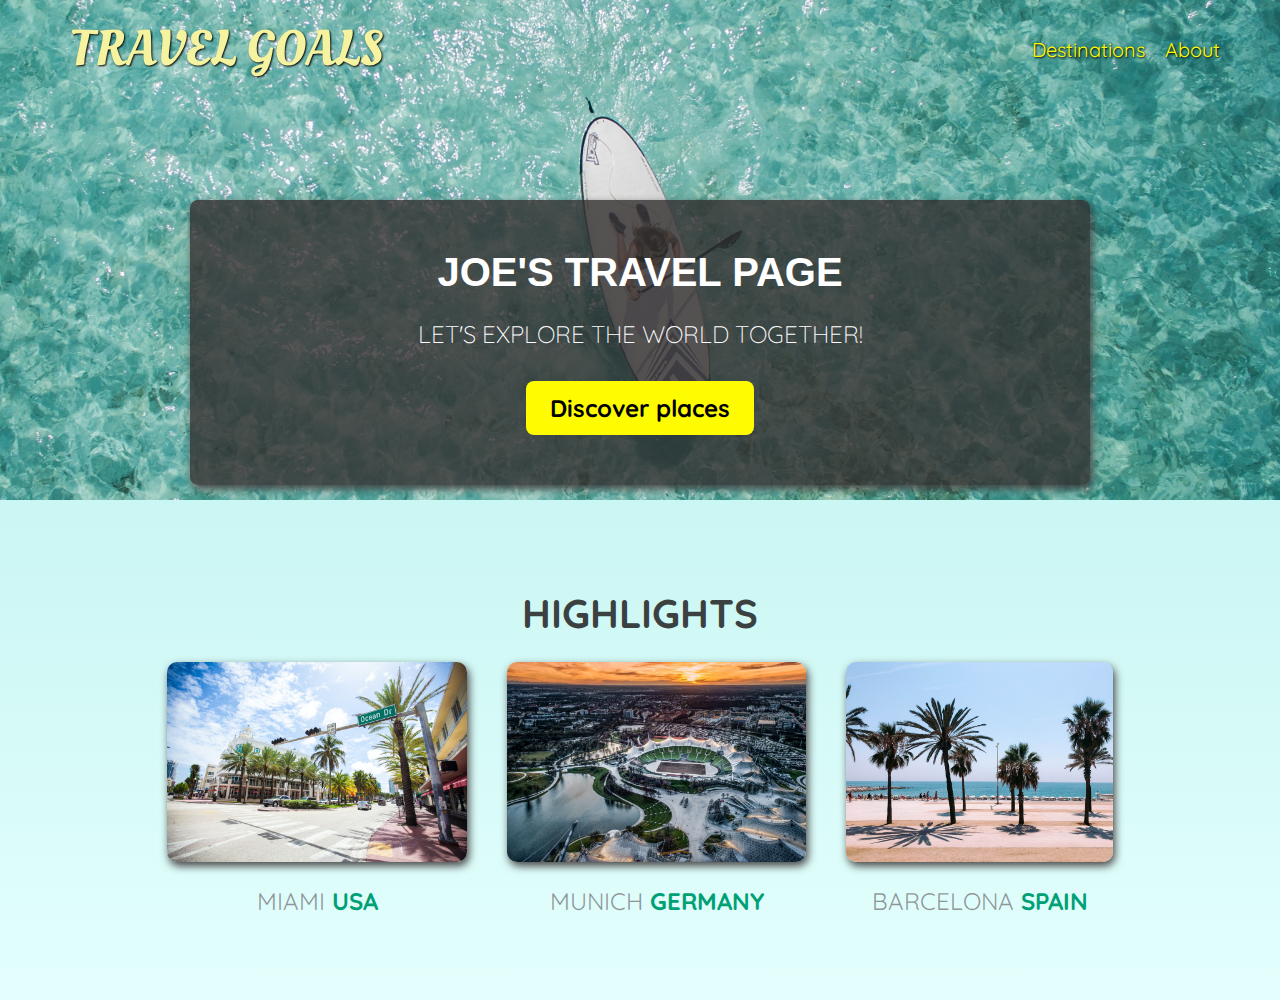
==== index.html @ 7a00a852 "init" ====
<!DOCTYPE html>
<html lang="en">
  <head>
    <meta charset="UTF-8" />
    <link rel="stylesheet" href="styles.css" />
    <link rel="stylesheet" href="shared.css" />
    <link
      href="https://fonts.googleapis.com/css2?family=Raleway:wght@700&family=Oleo+Script:wght@700&family=Quicksand:wght@300;500;700&display=swap"
      rel="stylesheet"
    />
    <title>Travel Goals</title>
  </head>
  <body>
    <header>
      <div id="page-logo">
        <a href="/index.html">Travel Goals</a>
      </div>
      <nav>
        <ul>
          <li><a href="/places.html">Destinations</a></li>
          <li><a href=" ">About</a></li>
        </ul>
      </nav>
    </header>
    <main>
      <section id="hero">
        <div id="hero-content">
          <h1>Joe's Travel Page</h1>
          <p>Let's explore the world together!</p>
          <a href="/index.html">Discover places</a>
        </div>
      </section>
      <section id="highlights">
        <h2>highlights</h2>
        <ul id="destinations">
          <li class="destinations">
            <img src="/images/places/miami.jpg" alt="miami" />
            <p>miami <strong>usa</strong></a>
          </li>
          <li class="destinations">
            <img src="/images/places/munich.jpg" alt="munich" />
            <p>munich <strong>germany</strong></a>
          </li>
          <li class="destinations">
            <img src="/images/places/barcelona.jpg" alt="barcelona" />
            <p>barcelona <strong>spain</strong></a>
          </li>
        </ul>
      </section>
    </main>
    <footer></footer>
  </body>
</html>
---- styles.css ----
#hero {
  height: 500px;
  background-image: url("/images/places/ocean.jpg");
  background-position: center;
  background-size: cover; /*size adj fit on the box*/
}

#hero-content {
  width: 900px;
  background-color: rgba(51, 47, 47, 0.8);
  box-shadow: 2px 4px 8px rgb(68, 67, 67);
  border-radius: 8px;
  text-align: center;
  padding: 50px 0;
  margin: 0 auto;
  position: relative;
  top: 200px;
}

#hero-content h1 {
  font-size: 40px;
  color: white;
  font-family: "Railway", sans-serif;
  text-transform: uppercase;
  margin: 0;
}

#hero-content p {
  color: white;
  text-transform: uppercase;
  font-size: 24px;
  font-weight: 300;
  /* margin-bottom: 32px; */
  margin-bottom: 0;
}

#hero-content a {
  text-decoration: none;
  background-color: rgb(255, 251, 0);
  padding: 12px 24px;
  color: black;
  font-size: 24px;
  font-weight: bold;
  border-radius: 8px;
  margin-top: 32px;
  display: inline-block;
  /* box-shadow: 2px 2px 5px rgb(195, 177, 45);
  border: 2px rgb(214, 40, 138) dashed; */
}

#hero-content a:hover {
  background-color: rgb(250, 230, 0);
}

#highlights {
  padding: 24px; /* remove space between hero and highlights */
  background: linear-gradient(0deg, rgb(227, 255, 253), rgb(202, 246, 243));
}
#highlights h2 {
  text-transform: uppercase;
  text-align: center;
  font-size: 40px;
  color: rgb(59, 65, 64);
  margin: 24px auto;
  padding-top: 40px;
}

#destinations {
  display: flex; /*align images on same line*/
  margin-top: 0px;
  margin-bottom: 40px;
  width: 100%;
  justify-content: center; /*align images to the center of the line*/
}
.destinations p {
  text-transform: uppercase;
  text-align: center;
  font-size: 24px;
  color: rgba(122, 122, 127, 0.781);
  margin: 20px;
}
.destinations strong {
  color: rgb(0, 160, 117);
}
.destinations {
  margin: 0 20px;
}
.destinations img {
  width: 100%;
  height: 200px;
  box-shadow: 2px 4px 8px rgb(68, 67, 67);
  border-radius: 10px;
  object-fit: cover; /*otherwise image cropped*/
}
---- shared.css ----
body {
  font-family: "Quicksand", sans-serif;
  margin: 0;
}
header {
  display: flex;
  align-items: center;
  justify-content: space-between;
  padding: 15px 60px;
  position: absolute;
  box-sizing: border-box;
  width: 100%;
}

ul {
  list-style: none;
  margin: 0;
  padding: 0;
}
header ul {
  display: flex;
}
header li {
  margin-left: 20px;
}
header a {
  color: rgb(255, 251, 0);
  text-decoration: none;
  font-size: 20px;
  text-shadow: 1px 1px 2px rgba(0, 0, 0, 2);
  border-radius: 6px;
  /* padding: 5px 10px; */
}
header a:hover {
  color: rgb(77, 77, 77);
  background-color: rgb(255, 251, 0);
}
#page-logo a {
  padding: 10px;
  font-family: "Oleo Script", sans-serif;
  color: rgb(245, 243, 160);
  font-size: 50px;
  text-decoration: none;
  text-transform: uppercase;
  text-shadow: 1px 1px 2px rgb(0, 0, 0);
}
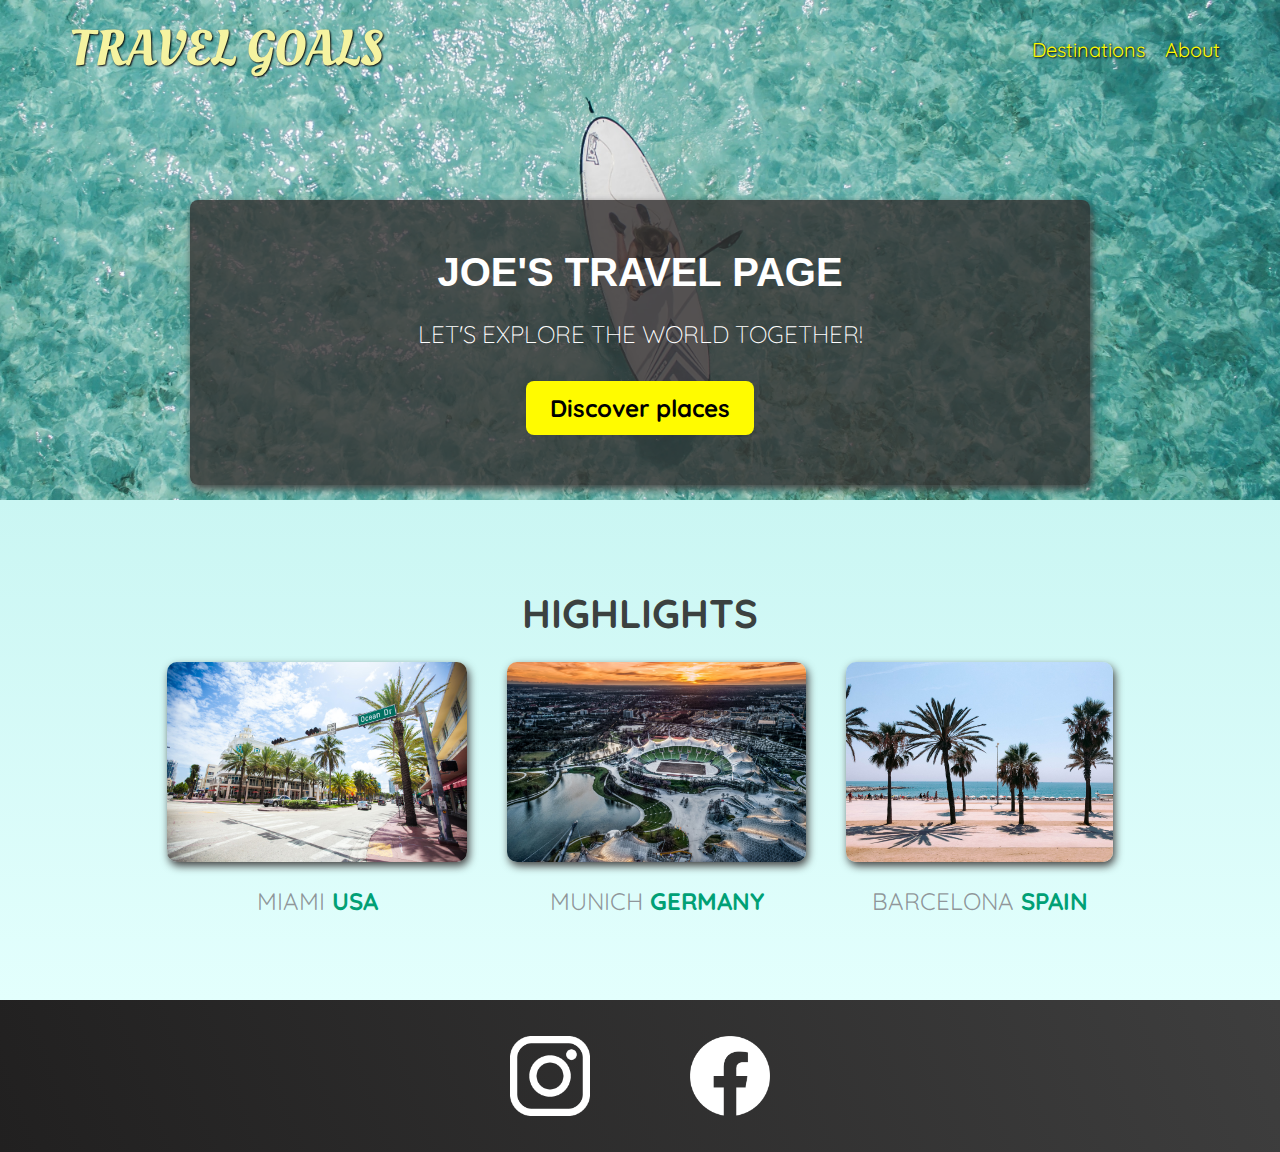
==== commit 0441a491: "complete first card" ====
--- a/index.html
+++ b/index.html
@@ -35,19 +35,32 @@
         <ul id="destinations">
           <li class="destinations">
             <img src="/images/places/miami.jpg" alt="miami" />
-            <p>miami <strong>usa</strong></a>
+            <p>miami <strong>usa</strong></p>
           </li>
           <li class="destinations">
             <img src="/images/places/munich.jpg" alt="munich" />
-            <p>munich <strong>germany</strong></a>
+            <p>munich <strong>germany</strong></p>
           </li>
           <li class="destinations">
             <img src="/images/places/barcelona.jpg" alt="barcelona" />
-            <p>barcelona <strong>spain</strong></a>
+            <p>barcelona <strong>spain</strong></p>
           </li>
         </ul>
       </section>
     </main>
-    <footer></footer>
+    <footer>
+      <ul>
+        <li>
+          <a href="https://www.instagram.com" target="_blank"
+            ><img src="/images/icons/insta.png" alt="instagram"
+          /></a>
+        </li>
+        <li>
+          <a href="https://www.facebook.com" target="_blank"
+            ><img src="/images/icons/facebook.png" alt="facebook"
+          /></a>
+        </li>
+      </ul>
+    </footer>
   </body>
 </html>
--- a/styles.css
+++ b/styles.css
@@ -92,3 +92,4 @@
   border-radius: 10px;
   object-fit: cover; /*otherwise image cropped*/
 }
+
--- a/shared.css
+++ b/shared.css
@@ -44,3 +44,23 @@
   text-transform: uppercase;
   text-shadow: 1px 1px 2px rgb(0, 0, 0);
 }
+
+footer {
+  padding: 36px 0;
+  background: linear-gradient(70deg, rgb(33, 32, 32), rgb(62, 62, 62));
+}
+footer ul {
+  display: flex;
+  justify-content: center;
+  /* padding: 40px; */
+}
+footer li {
+  height: 80px;
+  width: 80px;
+  margin: 0 50px;
+}
+
+footer img {
+  width: 100%;
+  height: 100%;
+}
